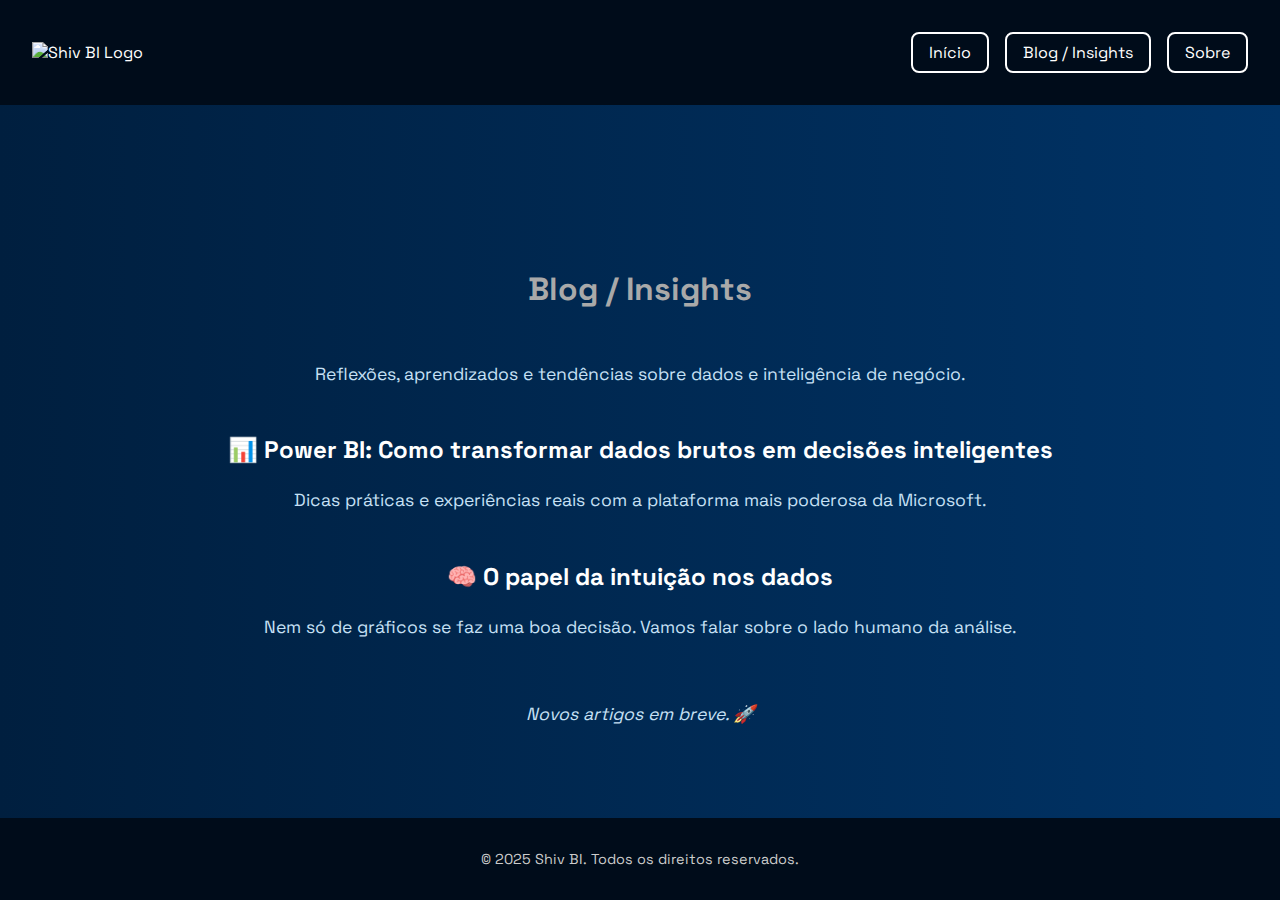
==== blog.html @ 1e2e35d4 "Update and rename manifesto.html to blog.html" ====
<!DOCTYPE html>
<html lang="pt-br">
<head>
  <meta charset="UTF-8" />
  <meta name="viewport" content="width=device-width, initial-scale=1.0"/>
  <title>Shiv BI | Blog / Insights</title>
  <link rel="icon" type="image/png" href="shiv-icone.png">
  <link href="https://fonts.googleapis.com/css2?family=Space+Grotesk:wght@400;600&display=swap" rel="stylesheet">
  <link rel="stylesheet" href="styles.css">
</head>
<body>

  <header>
    <div class="logo">
      <img src="shiv-logo-azulebranco.jpg" alt="Shiv BI Logo">
    </div>
    <div class="nav">
      <a href="index.html">Início</a>
      <a href="blog.html">Blog / Insights</a>
      <a href="sobre.html">Sobre</a>
    </div>
  </header>

  <main class="content">
    <h1>Blog / Insights</h1>
    <p>Reflexões, aprendizados e tendências sobre dados e inteligência de negócio.</p>

    <section>
      <h2>📊 Power BI: Como transformar dados brutos em decisões inteligentes</h2>
      <p>Dicas práticas e experiências reais com a plataforma mais poderosa da Microsoft.</p>
    </section>

    <section>
      <h2>🧠 O papel da intuição nos dados</h2>
      <p>Nem só de gráficos se faz uma boa decisão. Vamos falar sobre o lado humano da análise.</p>
    </section>

    <p style="margin-top: 2rem;"><em>Novos artigos em breve. 🚀</em></p>
  </main>

  <footer>
    &copy; 2025 Shiv BI. Todos os direitos reservados.
  </footer>

</body>
</html>
---- styles.css ----
/* Reset básico */
body {
  margin: 0;
  font-family: 'Space Grotesk', sans-serif;
  background: linear-gradient(to right, #001F3F, #003366);
  color: #ffffff;
  min-height: 100vh;
  display: flex;
  flex-direction: column;
}

/* Cabeçalho */
header {
  display: flex;
  justify-content: space-between;
  align-items: center;
  padding: 2rem;
  background-color: #000c1a;
  flex-wrap: wrap;
}

.logo img {
  height: 50px;
}

/* Navegação */
.nav {
  display: flex;
  gap: 1rem;
  flex-wrap: wrap;
}

.nav a {
  text-decoration: none;
  font-size: 1rem;
  color: #ffffff;
  border: 2px solid #ffffff;
  padding: 0.5rem 1rem;
  border-radius: 8px;
  transition: all 0.3s ease;
}

.nav a:hover {
  background-color: #ffffff;
  color: #001F3F;
  transform: scale(1.1);
}

/* Conteúdo principal */
.content {
  display: flex;
  flex-direction: column;
  align-items: center;
  justify-content: center;
  margin-top: 80px;
  text-align: center;
  padding: 0 1rem;
  flex: 1;
}

.content img {
  max-width: 90%;
  height: auto;
  margin-bottom: 2rem;
}

/* Textos principais */
h1 {
  font-size: 2rem;
  margin-bottom: 2rem;
  color: #A9A9A9;
}

p {
  font-size: 1.1rem;
  line-height: 1.8;
  margin-bottom: 1.5rem;
  color: #c6e0f5;
}

/* Rodapé */
footer {
  text-align: center;
  padding: 2rem 1rem;
  font-size: 0.9rem;
  color: #cccccc;
  background-color: #000c1a;
}

@media (max-width: 768px) {
  header {
    flex-direction: column;
    align-items: flex-start;
  }

  .nav {
    flex-direction: column;
    width: 100%;
    gap: 0.5rem;
    margin-top: 1rem;
  }

  .nav a {
    width: 100%;
    text-align: center;
  }

  .content h1 {
    font-size: 1.6rem;
  }

  .content p {
    font-size: 1rem;
  }
}

@media (max-width: 480px) {
  .content img {
    max-width: 100%;
  }

  .logo img {
    height: 40px;
  }

  header {
    padding: 1.5rem;
  }

  .content {
    margin-top: 40px;
  }
}
@keyframes fadeInUp {
  from {
    opacity: 0;
    transform: translateY(20px);
  }
  to {
    opacity: 1;
    transform: translateY(0);
  }
}

.fade-in-up {
  animation: fadeInUp 1s ease-out forwards;
  opacity: 0;
}
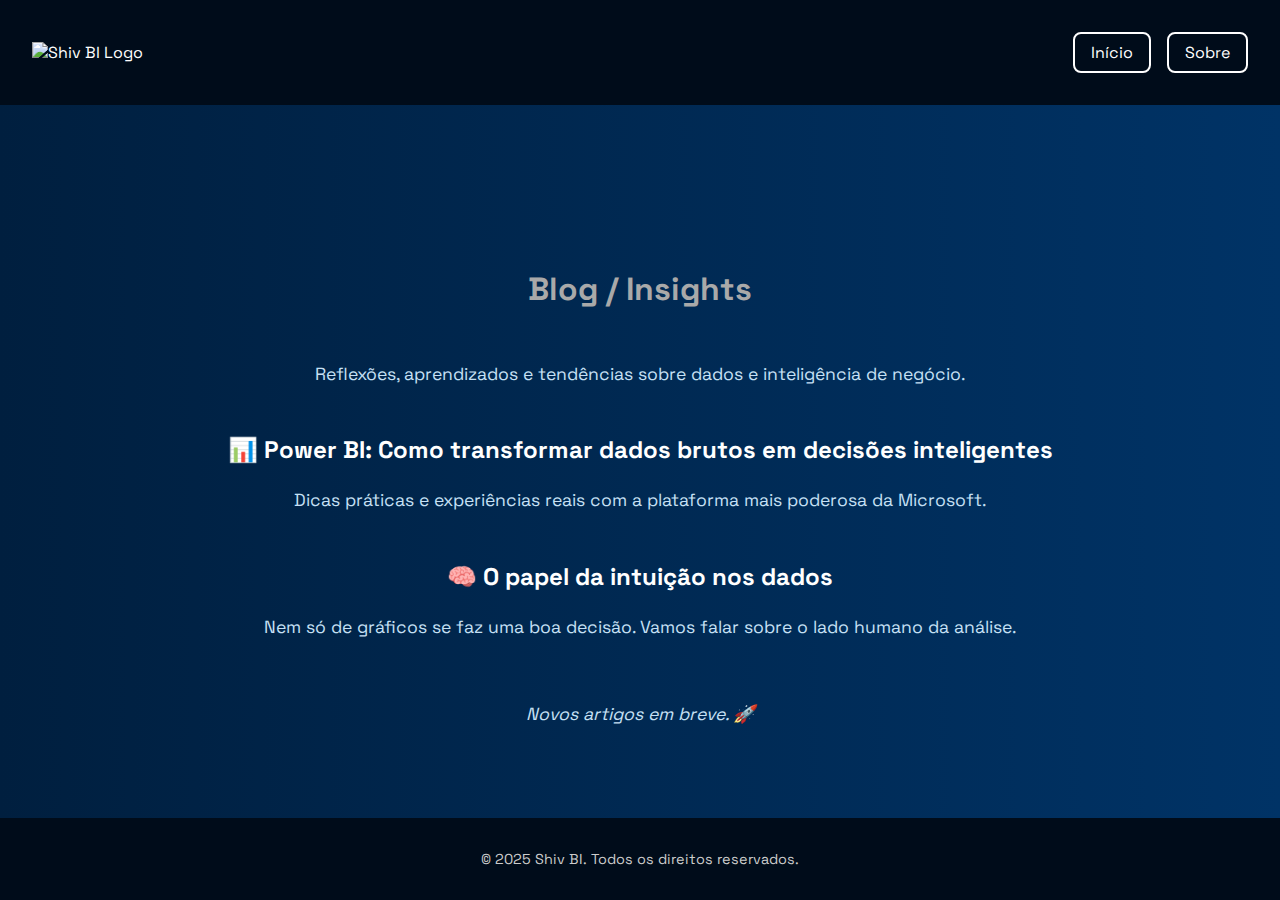
==== commit 1883472b: "Update blog.html" ====
--- a/blog.html
+++ b/blog.html
@@ -16,7 +16,6 @@
     </div>
     <div class="nav">
       <a href="index.html">Início</a>
-      <a href="blog.html">Blog / Insights</a>
       <a href="sobre.html">Sobre</a>
     </div>
   </header>
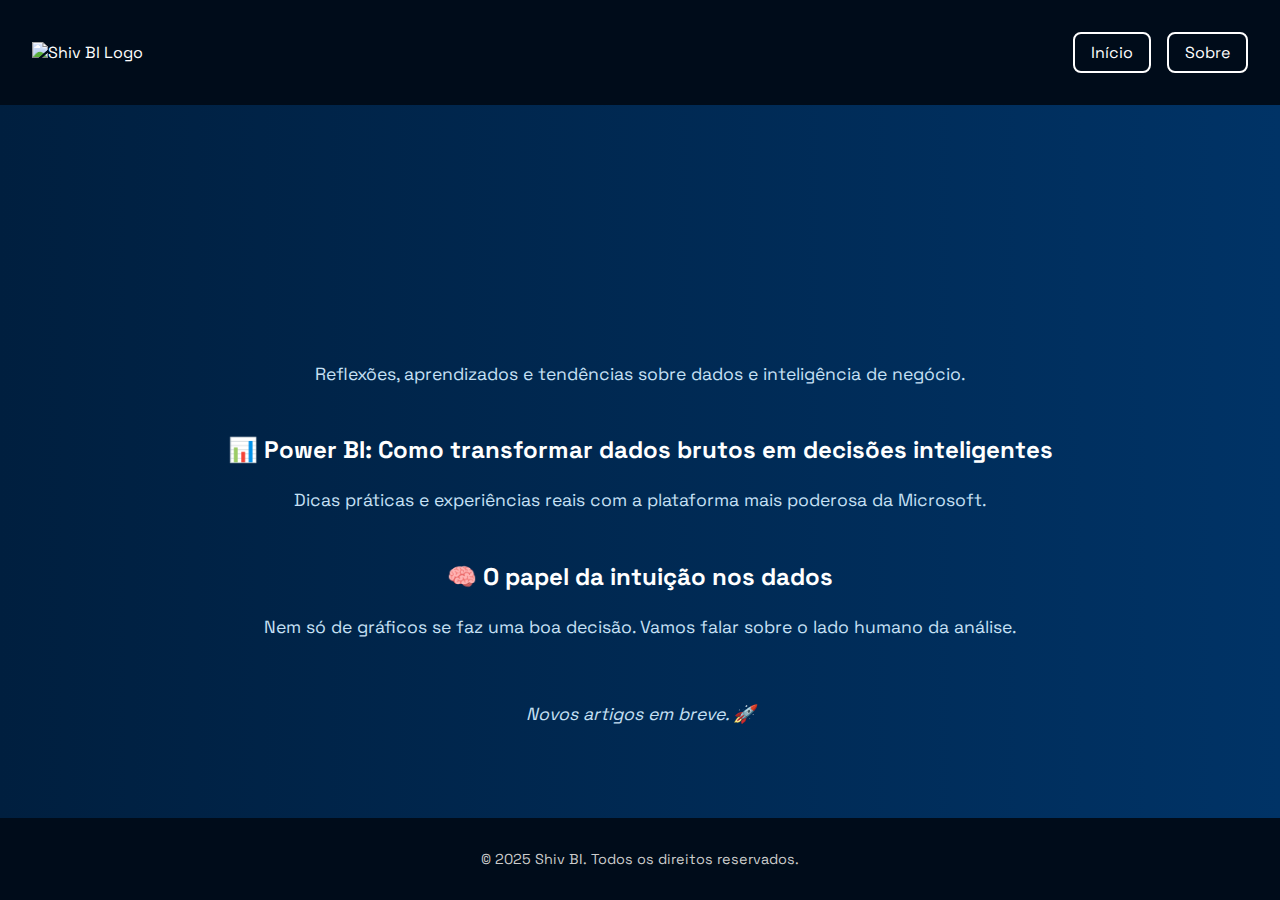
==== commit 82077127: "Update blog.html" ====
--- a/blog.html
+++ b/blog.html
@@ -21,7 +21,7 @@
   </header>
 
   <main class="content">
-    <h1>Blog / Insights</h1>
+    <h1 class="fade-in-up">Blog / Insights</h1>
     <p>Reflexões, aprendizados e tendências sobre dados e inteligência de negócio.</p>
 
     <section>
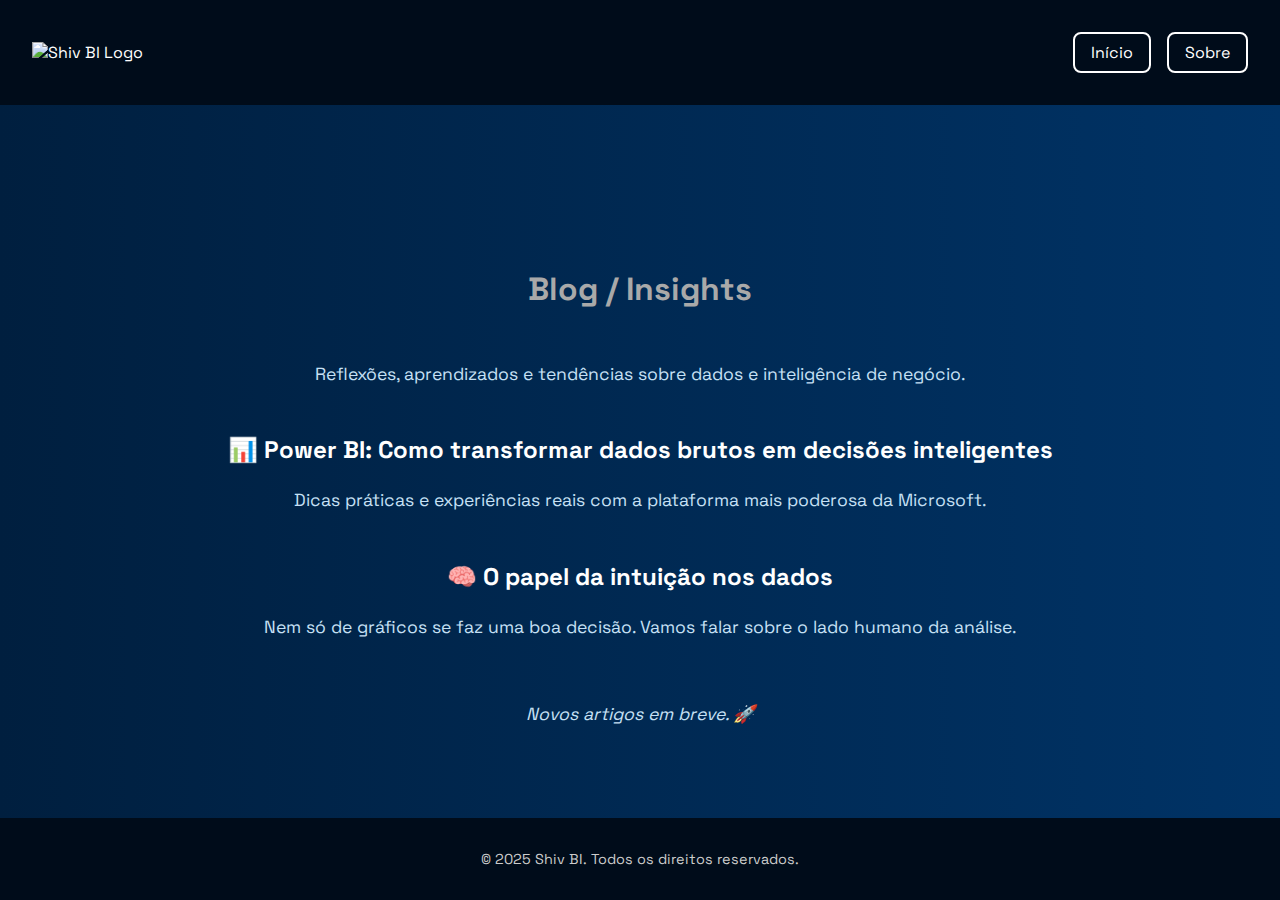
==== commit 0e8197d7: "Update blog.html" ====
--- a/blog.html
+++ b/blog.html
@@ -14,6 +14,10 @@
     <div class="logo">
       <img src="shiv-logo-azulebranco.jpg" alt="Shiv BI Logo">
     </div>
+    
+    <input type="checkbox" id="menu-toggle" />
+    <label for="menu-toggle" class="menu-icon">&#9776;</label>
+    
     <div class="nav">
       <a href="index.html">Início</a>
       <a href="sobre.html">Sobre</a>
--- a/styles.css
+++ b/styles.css
@@ -23,7 +23,7 @@
   height: 50px;
 }
 
-/* Navegação */
+/* Navegação padrão */
 .nav {
   display: flex;
   gap: 1rem;
@@ -44,6 +44,20 @@
   background-color: #ffffff;
   color: #001F3F;
   transform: scale(1.1);
+}
+
+/* Ícone do menu hambúrguer (inicialmente escondido) */
+.menu-icon {
+  display: none;
+  font-size: 2rem;
+  cursor: pointer;
+  color: #ffffff;
+  padding: 0.5rem 1rem;
+}
+
+/* Checkbox invisível que controla o menu mobile */
+#menu-toggle {
+  display: none;
 }
 
 /* Conteúdo principal */
@@ -87,17 +101,42 @@
   background-color: #000c1a;
 }
 
+/* Animação para fade-in */
+@keyframes fadeInUp {
+  from {
+    opacity: 0;
+    transform: translateY(20px);
+  }
+  to {
+    opacity: 1;
+    transform: translateY(0);
+  }
+}
+
+/* Responsivo: tablets e celulares */
 @media (max-width: 768px) {
   header {
     flex-direction: column;
     align-items: flex-start;
   }
 
+  .menu-icon {
+    display: block;
+    align-self: flex-end;
+    margin-top: -2.5rem;
+  }
+
   .nav {
+    display: none;
     flex-direction: column;
     width: 100%;
     gap: 0.5rem;
     margin-top: 1rem;
+  }
+
+  /* Quando o checkbox do menu for ativado, exibe a navegação */
+  #menu-toggle:checked + .menu-icon + .nav {
+    display: flex;
   }
 
   .nav a {
@@ -114,6 +153,7 @@
   }
 }
 
+/* Responsivo: celulares pequenos */
 @media (max-width: 480px) {
   .content img {
     max-width: 100%;
@@ -131,19 +171,3 @@
     margin-top: 40px;
   }
 }
-@keyframes fadeInUp {
-  from {
-    opacity: 0;
-    transform: translateY(20px);
-  }
-  to {
-    opacity: 1;
-    transform: translateY(0);
-  }
-}
-
-.fade-in-up {
-  animation: fadeInUp 1s ease-out forwards;
-  opacity: 0;
-}
-
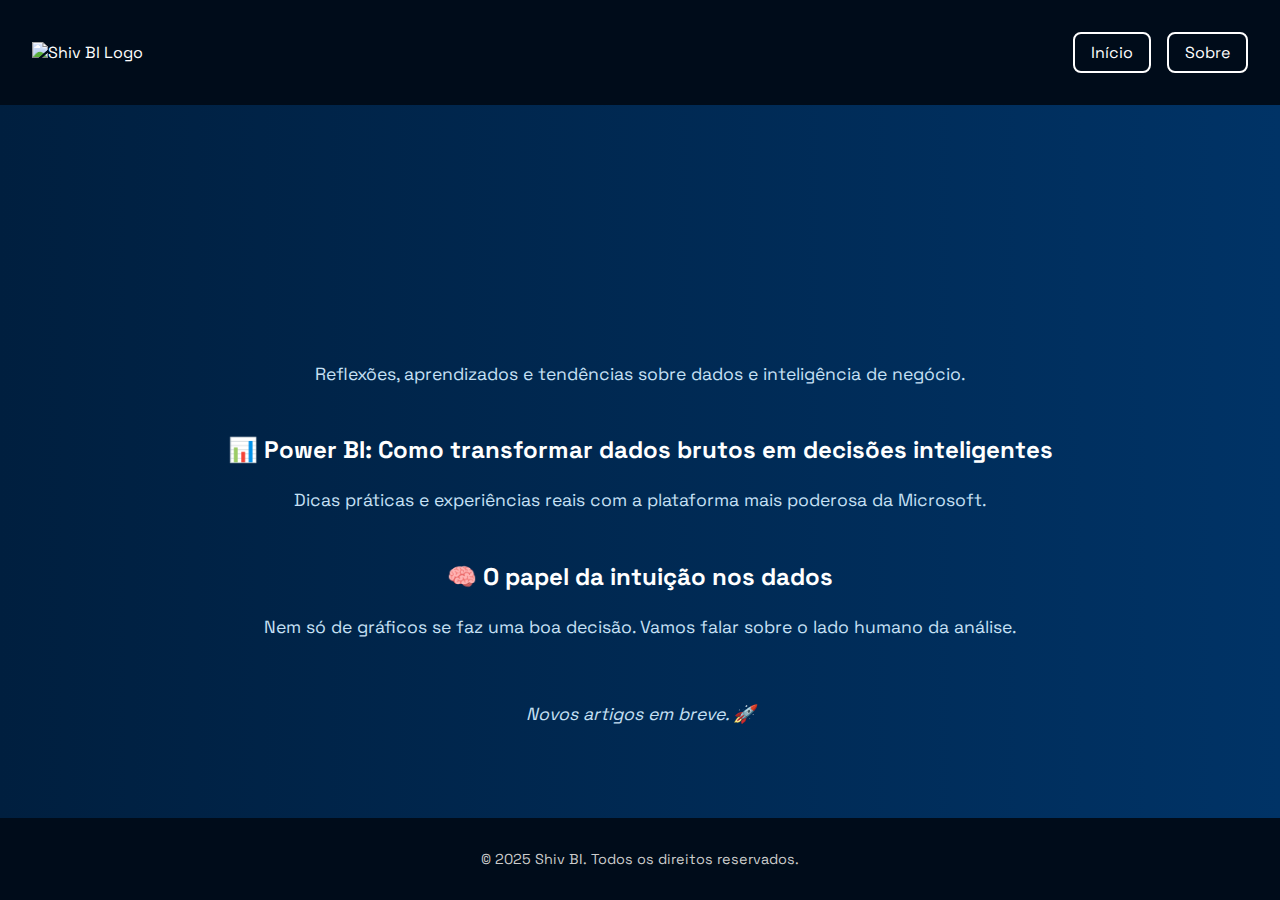
==== commit 267fbb50: "Update blog.html" ====
--- a/blog.html
+++ b/blog.html
@@ -14,9 +14,7 @@
     <div class="logo">
       <img src="shiv-logo-azulebranco.jpg" alt="Shiv BI Logo">
     </div>
-    
-    <input type="checkbox" id="menu-toggle" />
-    <label for="menu-toggle" class="menu-icon">&#9776;</label>
+
     
     <div class="nav">
       <a href="index.html">Início</a>
--- a/styles.css
+++ b/styles.css
@@ -23,7 +23,7 @@
   height: 50px;
 }
 
-/* Navegação padrão */
+/* Navegação */
 .nav {
   display: flex;
   gap: 1rem;
@@ -44,20 +44,6 @@
   background-color: #ffffff;
   color: #001F3F;
   transform: scale(1.1);
-}
-
-/* Ícone do menu hambúrguer (inicialmente escondido) */
-.menu-icon {
-  display: none;
-  font-size: 2rem;
-  cursor: pointer;
-  color: #ffffff;
-  padding: 0.5rem 1rem;
-}
-
-/* Checkbox invisível que controla o menu mobile */
-#menu-toggle {
-  display: none;
 }
 
 /* Conteúdo principal */
@@ -101,42 +87,17 @@
   background-color: #000c1a;
 }
 
-/* Animação para fade-in */
-@keyframes fadeInUp {
-  from {
-    opacity: 0;
-    transform: translateY(20px);
-  }
-  to {
-    opacity: 1;
-    transform: translateY(0);
-  }
-}
-
-/* Responsivo: tablets e celulares */
 @media (max-width: 768px) {
   header {
     flex-direction: column;
     align-items: flex-start;
   }
 
-  .menu-icon {
-    display: block;
-    align-self: flex-end;
-    margin-top: -2.5rem;
-  }
-
   .nav {
-    display: none;
     flex-direction: column;
     width: 100%;
     gap: 0.5rem;
     margin-top: 1rem;
-  }
-
-  /* Quando o checkbox do menu for ativado, exibe a navegação */
-  #menu-toggle:checked + .menu-icon + .nav {
-    display: flex;
   }
 
   .nav a {
@@ -153,7 +114,6 @@
   }
 }
 
-/* Responsivo: celulares pequenos */
 @media (max-width: 480px) {
   .content img {
     max-width: 100%;
@@ -171,3 +131,18 @@
     margin-top: 40px;
   }
 }
+@keyframes fadeInUp {
+  from {
+    opacity: 0;
+    transform: translateY(20px);
+  }
+  to {
+    opacity: 1;
+    transform: translateY(0);
+  }
+}
+
+.fade-in-up {
+  animation: fadeInUp 1s ease-out forwards;
+  opacity: 0;
+}
